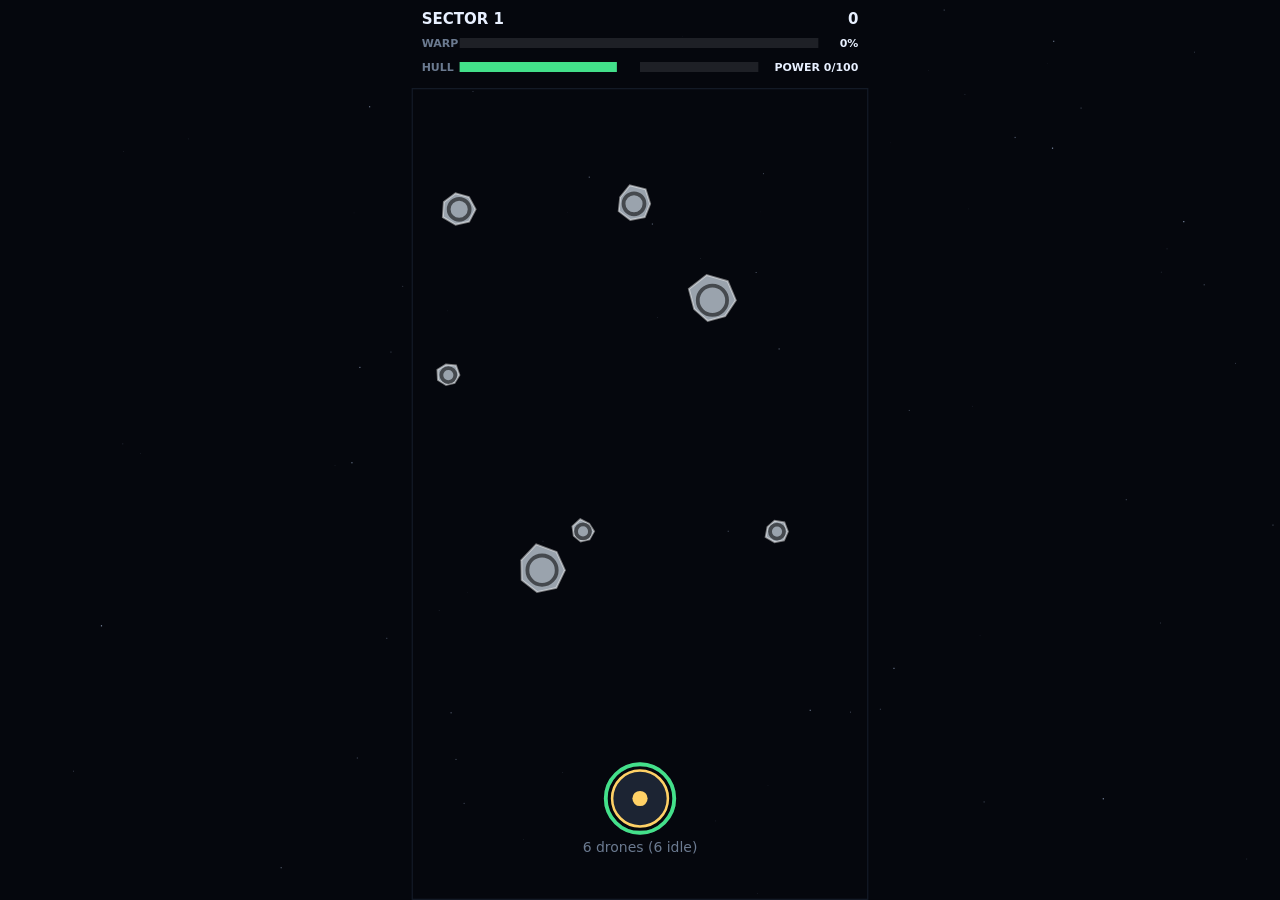
==== www/index.html @ ce260c63 "Build M1: draw, mine, drift, cut Rules and tests first (www/game.js, tests.js), then the front end (" ====
<!DOCTYPE html>
<html lang="en">
<head>
<meta charset="utf-8">
<meta name="viewport" content="width=device-width, initial-scale=1, viewport-fit=cover, user-scalable=no">
<meta name="theme-color" content="#05070d">
<title>Tether</title>
<link rel="stylesheet" href="style.css">
</head>
<body>
<canvas id="game"></canvas>
<div id="safe-probe"></div>
<script src="game.js"></script>
<script src="render.js"></script>
<script src="input.js"></script>
<script src="main.js"></script>
</body>
</html>
---- www/style.css ----
html, body {
  margin: 0;
  height: 100%;
  background: #05070d;
  overflow: hidden;
  overscroll-behavior: none;
}
canvas#game {
  position: fixed;
  left: 0;
  top: 0;
  display: block;
  touch-action: none;
  user-select: none;
  -webkit-user-select: none;
  -webkit-touch-callout: none;
  -webkit-tap-highlight-color: transparent;
}
/* Invisible element whose padding carries the safe-area insets for render.js. */
#safe-probe {
  position: fixed;
  left: 0;
  top: 0;
  width: 0;
  height: 0;
  visibility: hidden;
  padding: env(safe-area-inset-top) env(safe-area-inset-right) env(safe-area-inset-bottom) env(safe-area-inset-left);
}
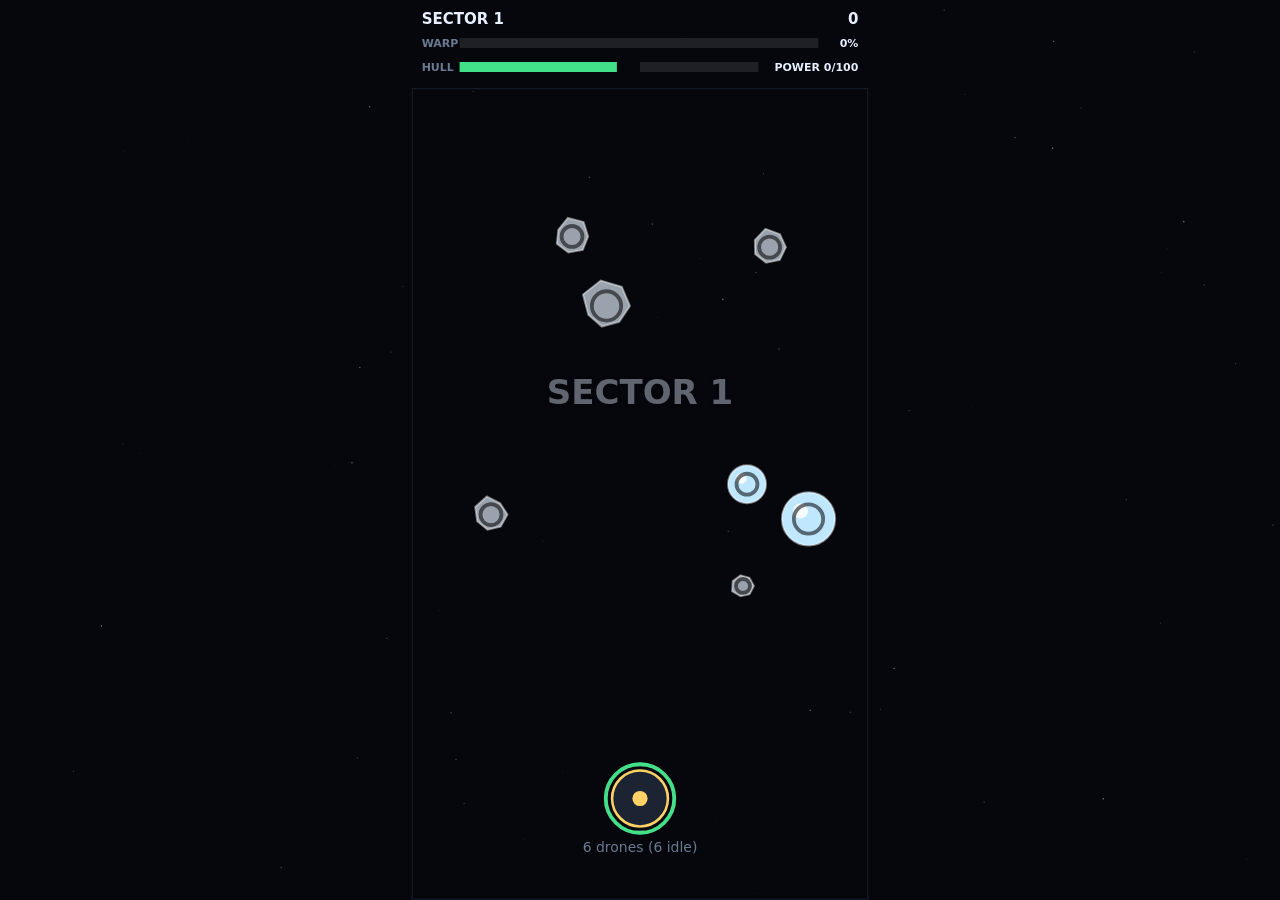
==== commit 3a7ce9da: "Build M2: relays, warp and cards Rules: makeRelay, warp phase (W1), offer draw, pickCard, 8 commons " ====
--- a/www/index.html
+++ b/www/index.html
@@ -10,9 +10,19 @@
 <body>
 <canvas id="game"></canvas>
 <div id="safe-probe"></div>
+
+<section id="screen-cards" class="screen" hidden>
+  <h1 id="cards-title">Sector cleared</h1>
+  <p id="cards-sub" class="sub"></p>
+  <div id="cards-list"></div>
+  <p id="cards-hint" class="sub">Tap a card to select it</p>
+  <button id="cards-take" class="primary" type="button" disabled>Take</button>
+</section>
+
 <script src="game.js"></script>
 <script src="render.js"></script>
 <script src="input.js"></script>
+<script src="ui.js"></script>
 <script src="main.js"></script>
 </body>
 </html>
--- a/www/style.css
+++ b/www/style.css
@@ -26,3 +26,79 @@
   visibility: hidden;
   padding: env(safe-area-inset-top) env(safe-area-inset-right) env(safe-area-inset-bottom) env(safe-area-inset-left);
 }
+
+/* ---- DOM screens (card pick, pause, run over) */
+[hidden] { display: none !important; }
+body { font-family: system-ui, -apple-system, "Segoe UI", sans-serif; color: #e8f0ff; }
+.screen {
+  position: fixed;
+  inset: 0;
+  box-sizing: border-box;
+  display: flex;
+  flex-direction: column;
+  align-items: center;
+  padding: calc(env(safe-area-inset-top) + 16px) 16px calc(env(safe-area-inset-bottom) + 16px);
+  background: rgba(5, 7, 13, 0.95);
+  overflow-y: auto;
+  -webkit-user-select: none;
+  user-select: none;
+}
+.screen h1 { margin: 12px 0 4px; font-size: 22px; letter-spacing: 0.08em; text-align: center; }
+.screen .sub { margin: 4px 0 12px; font-size: 14px; color: #8fa0ba; text-align: center; }
+.screen .big { font-size: 34px; font-weight: 700; margin: 6px 0; }
+.screen .stat { font-size: 15px; color: #c3d0e6; margin: 4px 0; text-align: center; }
+.screen .spacer { flex: 1 1 auto; min-height: 12px; }
+button { font: inherit; color: inherit; }
+button.primary, button.secondary {
+  width: 100%;
+  max-width: 420px;
+  min-height: 56px;
+  margin-top: 10px;
+  border-radius: 14px;
+  font-size: 18px;
+  font-weight: 700;
+  border: 2px solid #38d6ff;
+  cursor: pointer;
+  touch-action: manipulation;
+}
+button.primary { background: #38d6ff; color: #05222c; }
+button.secondary { background: transparent; color: #e8f0ff; border-color: #3a4a63; min-height: 48px; font-size: 16px; }
+button.primary:disabled { background: #1c2a38; color: #5d6c80; border-color: #2a3a4c; cursor: default; }
+#cards-list { width: 100%; max-width: 420px; display: flex; flex-direction: column; gap: 10px; }
+button.card {
+  display: block;
+  width: 100%;
+  min-height: 112px;
+  box-sizing: border-box;
+  padding: 12px 14px;
+  text-align: left;
+  background: #0d1522;
+  border: 2px solid #2a3a4c;
+  border-radius: 14px;
+  cursor: pointer;
+  touch-action: manipulation;
+}
+button.card .row { display: flex; justify-content: space-between; align-items: baseline; gap: 8px; }
+button.card .rar { font-size: 12px; font-weight: 700; letter-spacing: 0.1em; }
+button.card .nm { font-size: 18px; font-weight: 700; }
+button.card .tx { margin-top: 8px; font-size: 14px; color: #c3d0e6; }
+button.card .own { margin-top: 6px; font-size: 12px; color: #8fa0ba; }
+button.card.common .rar { color: #9fb3c8; }
+button.card.rare .rar { color: #5db4ff; }
+button.card.epic .rar { color: #ff3fd2; }
+button.card.filler .rar { color: #43e08a; }
+button.card.selected { border-color: #38d6ff; background: #10253a; }
+button.card.locked { opacity: 0.55; }
+.hud-btn {
+  position: fixed;
+  width: 44px;
+  height: 44px;
+  padding: 0;
+  border: 2px solid #3a4a63;
+  border-radius: 12px;
+  background: rgba(13, 21, 34, 0.8);
+  font-size: 16px;
+  font-weight: 700;
+  cursor: pointer;
+  touch-action: manipulation;
+}
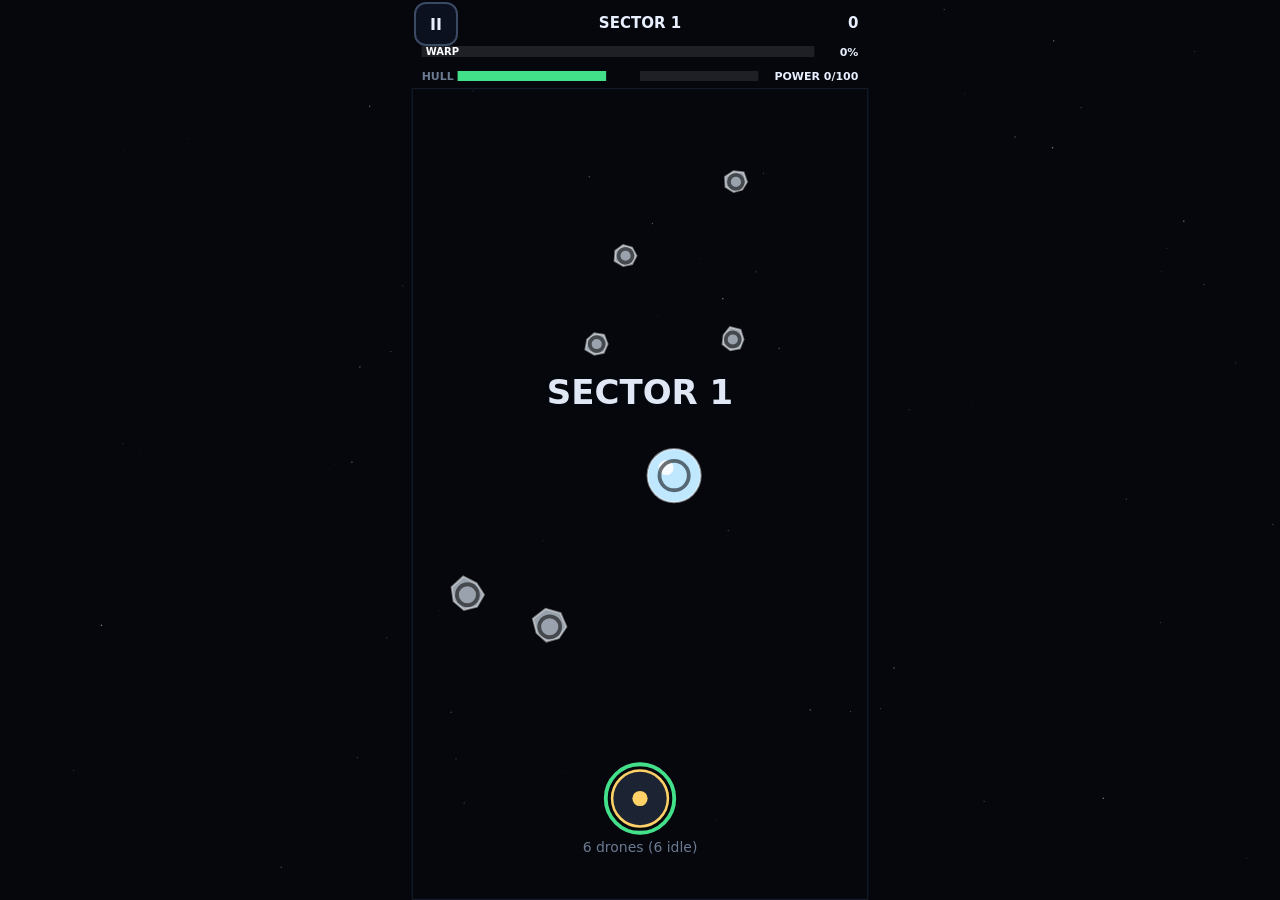
==== commit 7ac3f9a8: "Build M3: flares, raiders, run over, pause Rules: flare warning and sever, raid waves, raider approa" ====
--- a/www/index.html
+++ b/www/index.html
@@ -19,6 +19,29 @@
   <button id="cards-take" class="primary" type="button" disabled>Take</button>
 </section>
 
+<button id="btn-pause" class="hud-btn" type="button" aria-label="Pause">II</button>
+
+<section id="screen-pause" class="screen" hidden>
+  <h1>PAUSED</h1>
+  <div class="spacer"></div>
+  <button id="pause-resume" class="primary" type="button">Resume</button>
+  <button id="pause-restart" class="secondary" type="button">Restart</button>
+  <button id="pause-quit" class="secondary" type="button">Quit</button>
+  <div class="spacer"></div>
+</section>
+
+<section id="screen-over" class="screen" hidden>
+  <h1 id="over-title">RUN OVER</h1>
+  <div class="spacer"></div>
+  <div class="sub">SCORE</div>
+  <div id="over-score" class="big">0</div>
+  <div id="over-sector" class="stat"></div>
+  <div id="over-delivered" class="stat"></div>
+  <div id="over-extra" class="stat"></div>
+  <div class="spacer"></div>
+  <button id="over-again" class="primary" type="button">Play again</button>
+</section>
+
 <script src="game.js"></script>
 <script src="render.js"></script>
 <script src="input.js"></script>
